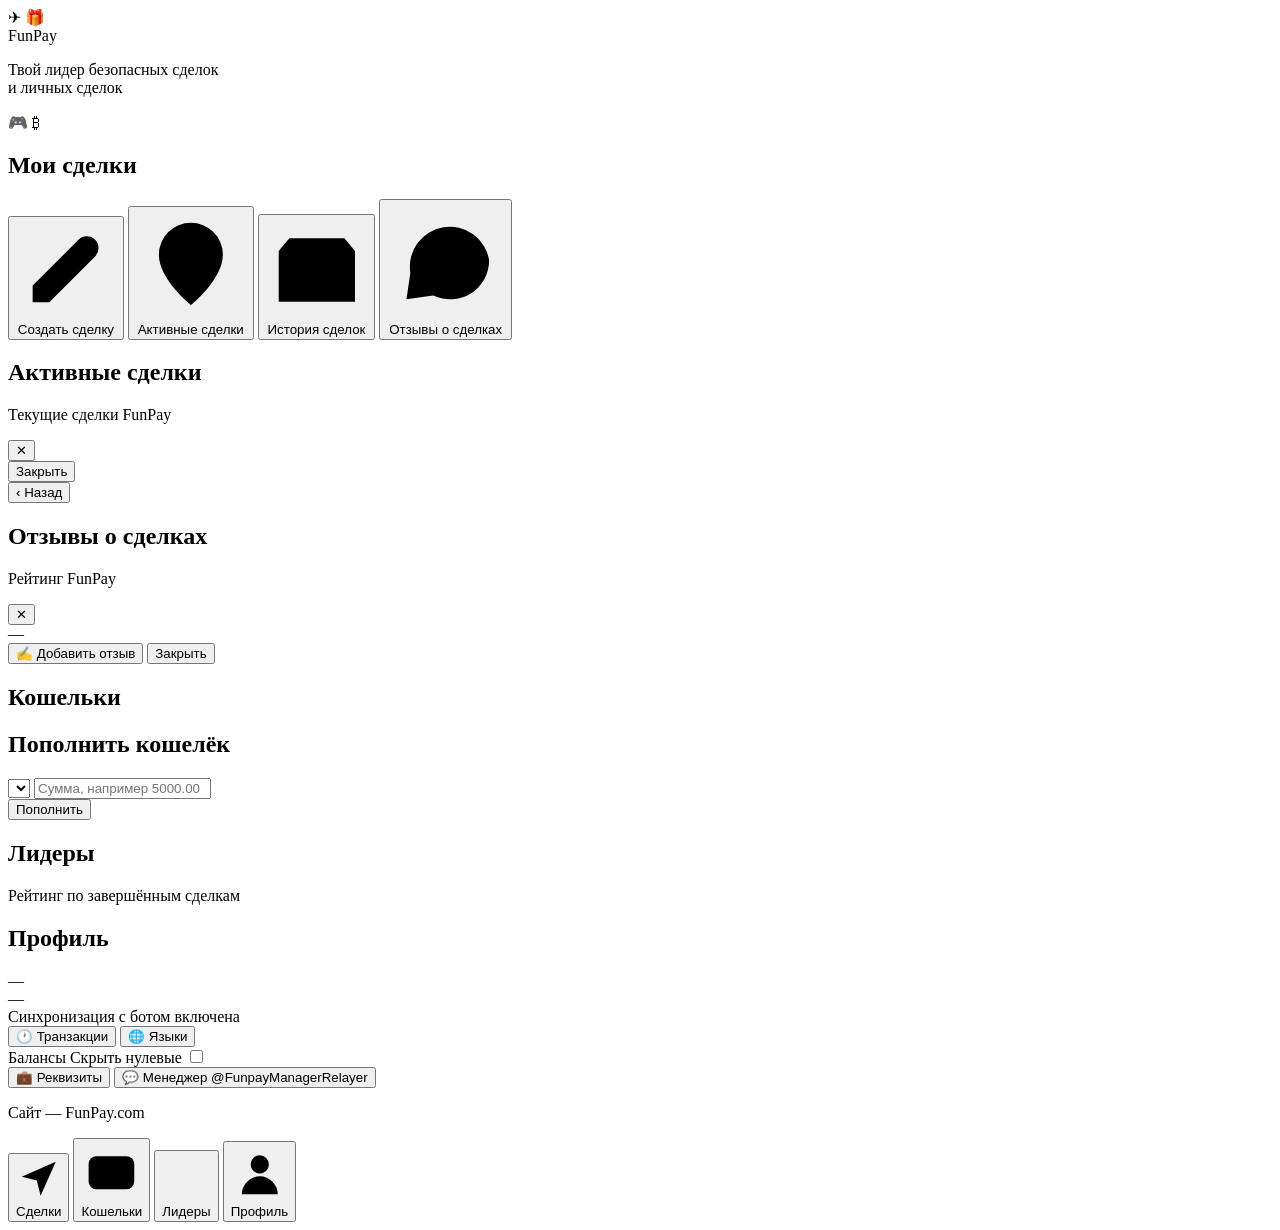
==== funpay-upload/bot/webapp/index.html @ 04930a2c "Add files via upload" ====
<!DOCTYPE html>
<html lang="ru">
<head>
<meta charset="utf-8">
<meta name="viewport" content="width=device-width, initial-scale=1, maximum-scale=1, user-scalable=no, viewport-fit=cover">
<title>FunPay Deal</title>
<link rel="stylesheet" href="/static/styles.css">
<script src="https://telegram.org/js/telegram-web-app.js"></script>
</head>
<body>

<!-- ============ Экраны ============ -->
<main id="screens">

  <!-- Сделки -->
  <section class="screen is-active" id="screen-deals">
    <div class="hero">
      <div class="hero-slide">
        <div class="hero-tiles">
          <span class="t-tg">✈</span>
          <span class="t-gift">🎁</span>
        </div>
        <div class="hero-logo">FunPay</div>
        <p class="hero-sub">Твой лидер безопасных сделок<br>и личных сделок</p>
        <div class="hero-tiles">
          <span class="t-game">🎮</span>
          <span class="t-usd">₿</span>
        </div>
      </div>
      <div class="hero-dots">
        <span class="dot is-active"></span><span class="dot"></span><span class="dot"></span>
      </div>
    </div>

    <h1 class="title">Мои сделки</h1>

    <div class="stack">
      <button class="btn btn-primary" data-open="type">
        <svg class="ic" viewBox="0 0 24 24"><path d="M4 20h4L19 9a2.8 2.8 0 0 0-4-4L4 16v4Z"/></svg>
        Создать сделку
      </button>
      <button class="btn btn-primary" data-tab="deals" data-scope="active">
        <svg class="ic" viewBox="0 0 24 24"><path d="M12 21s7-5.6 7-11a7 7 0 1 0-14 0c0 5.4 7 11 7 11Z"/><circle cx="12" cy="10" r="2.6"/></svg>
        Активные сделки
      </button>
      <button class="btn" data-tab="deals" data-scope="history">
        <svg class="ic" viewBox="0 0 24 24"><path d="M3 8h18v12H3z"/><path d="M3 8l2.5-3h13L21 8"/></svg>
        История сделок
      </button>
      <button class="btn" data-tab="reviews">
        <svg class="ic" viewBox="0 0 24 24"><path d="M21 12a8 8 0 0 1-11.5 7.2L4 20l.8-5.4A8 8 0 1 1 21 12Z"/></svg>
        Отзывы о сделках
      </button>
    </div>

    <div class="demo-note" id="demoNote" hidden>
      Сделки проводятся синхронно из оффициальным сайтом:
      https://funpay.com/. При проблемах с ботом обратитесь к менеджеру который указан в боте.
    </div>
  </section>

  <!-- Список сделок -->
  <section class="screen" id="screen-list">
    <div class="sheet-head">
      <div>
        <h1 class="title" id="listTitle">Активные сделки</h1>
        <p class="muted" id="listSubtitle">Текущие сделки FunPay</p>
      </div>
      <button class="icon-btn" data-close-screen>✕</button>
    </div>
    <div class="list" id="dealList"></div>
    <button class="btn btn-block-close" data-close-screen>Закрыть</button>
  </section>

  <!-- Сделка -->
  <section class="screen" id="screen-deal">
    <button class="back" data-close-screen>‹ Назад</button>
    <div id="dealView"></div>
  </section>

  <!-- Отзывы -->
  <section class="screen" id="screen-reviews">
    <div class="sheet-head">
      <div>
        <h1 class="title">Отзывы о сделках</h1>
        <p class="muted">Рейтинг FunPay</p>
      </div>
      <button class="icon-btn" data-close-screen>✕</button>
    </div>
    <div class="rating">
      <div class="rating-num" id="ratingNum">—</div>
      <div class="stars" id="ratingStars"></div>
    </div>
    <div class="list" id="reviewList"></div>
    <button class="btn btn-primary" id="addReviewBtn">✍️ Добавить отзыв</button>
    <button class="btn btn-block-close" data-close-screen>Закрыть</button>
  </section>

  <!-- Шторка отзыва -->
  <div class="overlay" id="reviewOverlay" hidden></div>
  <div class="sheet" id="reviewSheet" hidden>
    <div class="grabber"></div>
    <div class="sheet-head">
      <h1 class="title">Отзыв о сделке</h1>
      <button class="icon-btn" id="reviewClose">✕</button>
    </div>
    <p class="muted" id="reviewDeal" style="margin-bottom:14px"></p>
    <label class="label">Оценка</label>
    <div class="stars-input" id="reviewStars"></div>
    <label class="label">Отзыв</label>
    <textarea class="input" id="reviewText" rows="4" placeholder="Напишите пару слов о сделке"></textarea>
    <button class="btn btn-primary" id="reviewSend">Отправить отзыв</button>
  </div>

  <!-- Кошельки -->
  <section class="screen" id="screen-wallets">
    <h1 class="title">Кошельки</h1>
    <div class="balances" id="walletList"></div>
    <h2 class="subtitle">Пополнить кошелёк</h2>
    <div class="stack" id="topupForm">
      <select class="input" id="topupCurrency"></select>
      <input class="input" id="topupAmount" type="text" inputmode="decimal" placeholder="Сумма, например 5000.00">
      <div class="chips" id="topupQuick"></div>
      <button class="btn btn-primary" id="topupBtn">Пополнить</button>
    </div>
  </section>

  <!-- Лидеры -->
  <section class="screen" id="screen-leaders">
    <h1 class="title">Лидеры</h1>
    <p class="muted">Рейтинг по завершённым сделкам</p>
    <div class="list" id="leaderList"></div>
  </section>

  <!-- Профиль -->
  <section class="screen" id="screen-profile">
    <h1 class="title">Профиль</h1>

    <div class="profile-head">
      <div class="avatar" id="profAvatar"></div>
      <div class="profile-name" id="profName">—</div>
      <div class="profile-handle" id="profHandle">—</div>
      <div class="sync"><span class="dot-live"></span> Синхронизация с ботом включена</div>
    </div>

    <div class="row-2">
      <button class="btn btn-primary" id="txBtn">🕐 Транзакции</button>
      <button class="btn" id="langBtn">🌐 Языки</button>
    </div>

    <div class="card balances-card">
      <div class="balances-head">
        <span class="balances-title">Балансы</span>
        <label class="switch">
          <span>Скрыть нулевые</span>
          <input type="checkbox" id="hideZero">
          <span class="slider"></span>
        </label>
      </div>
      <div class="balances" id="balanceList"></div>
    </div>

    <div class="stack">
      <button class="btn" id="requisitesBtn">💼 Реквизиты</button>
      <button class="btn" id="managerBtn">💬 Менеджер @FunpayManagerRelayer</button>
    </div>
    <p class="foot">Сайт — FunPay.com</p>
  </section>

</main>

<!-- ============ Нижняя навигация ============ -->
<nav class="tabbar">
  <button class="tab is-active" data-tab="deals">
    <svg viewBox="0 0 24 24"><path d="M3 11l18-8-8 18-2-8-8-2Z"/></svg><span>Сделки</span>
  </button>
  <button class="tab" data-tab="wallets">
    <svg viewBox="0 0 24 24"><rect x="3" y="6" width="18" height="13" rx="3"/><path d="M3 10h18"/><circle cx="17" cy="14.5" r="1.4"/></svg><span>Кошельки</span>
  </button>
  <button class="tab" data-tab="leaders">
    <svg viewBox="0 0 24 24"><path d="M4 21V10M12 21V4M20 21v-7"/></svg><span>Лидеры</span>
  </button>
  <button class="tab" data-tab="profile">
    <svg viewBox="0 0 24 24"><circle cx="12" cy="8.5" r="3.8"/><path d="M4.5 21a7.5 7.5 0 0 1 15 0"/></svg><span>Профиль</span>
  </button>
</nav>

<!-- ============ Шторка «Создать сделку» ============ -->
<div class="overlay" id="overlay" hidden></div>

<div class="sheet" id="createSheet" hidden>
  <div class="grabber"></div>
  <div class="sheet-head">
    <h1 class="title">Создать сделку</h1>
    <button class="icon-btn" data-close-sheet>✕</button>
  </div>

  <div class="steps" id="createSteps">
    <!-- Шаг 0: тип сделки -->
    <div class="step is-active" data-step="0">
      <button class="back" data-back>‹ Назад</button>
      <h2 class="subtitle center">Выберите тип сделки</h2>
      <div class="stack">
        <button class="btn" data-side="buy">↓ Купить</button>
        <button class="btn" data-side="sell">↑ Продать</button>
      </div>
    </div>

    <!-- Шаг 1: описание -->
    <div class="step" data-step="1">
      <button class="back" data-back>‹ Назад</button>
      <h2 class="subtitle center">Описание товара</h2>
      <div class="hint">
        <b>Если это NFT-подарок:</b><br>
        Профиль Telegram → подарок → ⋯ → «Скопировать ссылку».<br>
        Несколько подарков — каждый со своей ссылки.<br><br>
        <span class="mono">https://t.me/nft/PlusPepe-1</span><br>
        <span class="mono">https://t.me/nft/DurovsCap-1</span><br><br>
        Или просто опишите товар, например: 2 Crystals и 1 Butterfly
      </div>
      <textarea class="input" id="titleInput" rows="4" placeholder="Вставьте ссылки или опишите товар..."></textarea>
      <button class="btn btn-primary" id="toAmount">Далее</button>
    </div>

    <!-- Шаг 2: сумма и способ оплаты -->
    <div class="step" data-step="2">
      <button class="back" data-back>‹ Назад</button>
      <h2 class="subtitle center">Сумма и способ оплаты</h2>
      <label class="label">Валюта</label>
      <div class="chips" id="currencyChips"></div>
      <label class="label">Сумма</label>
      <input class="input" id="amountInput" type="text" inputmode="decimal" placeholder="100.00">
      <label class="label">Куда получать оплату</label>
      <select class="input" id="payMethod"></select>
      <div class="hint" id="requisitesHint" hidden>
        Для этого способа нужны реквизиты — укажите их перед созданием сделки.
      </div>
      <label class="label" id="requisitesLabel" hidden>Реквизиты</label>
      <input class="input" id="requisitesInput" placeholder="Например: +7 900 000-00-00" hidden>
      <button class="btn btn-primary" id="toPayment">Далее</button>
    </div>

    <!-- Шаг 3: оплата -->
    <div class="step" data-step="3">
      <button class="back" data-back>‹ Назад</button>
      <h2 class="subtitle center">Оплата сделки</h2>
      <div class="card">
        <div class="kv"><span class="muted">Сумма</span><b id="sumAmount">—</b></div>
        <div class="kv"><span class="muted">Товар</span><b id="sumTitle">—</b></div>
        <div class="kv"><span class="muted">Баланс</span><b id="sumBalance">—</b></div>
      </div>
      <div class="hint">
        Оплата пройдёт на счёт FunPay: средства заморозятся в эскроу до передачи подарка.
      </div>
      <button class="btn btn-primary" id="payBtn">Оплатить</button>
    </div>

    <!-- Шаг 4: подтверждение (для продажи — платит покупатель) -->
    <div class="step" data-step="4">
      <button class="back" data-back>‹ Назад</button>
      <h2 class="subtitle center">Подтверждение</h2>
      <div class="card">
        <div class="kv"><span class="muted">Тип</span><b id="cfmType">Продажа</b></div>
        <div class="kv"><span class="muted">Сумма</span><b id="cfmAmount">—</b></div>
        <div class="kv"><span class="muted">Описание</span><b id="cfmTitle">—</b></div>
      </div>
      <p class="manager-line" id="cfmManager"></p>
      <button class="btn btn-primary" id="confirmCreate">Создать сделку</button>
    </div>
  </div>
</div>

<div class="toast" id="toast" hidden></div>

<script src="/static/app.js"></script>
</body>
</html>
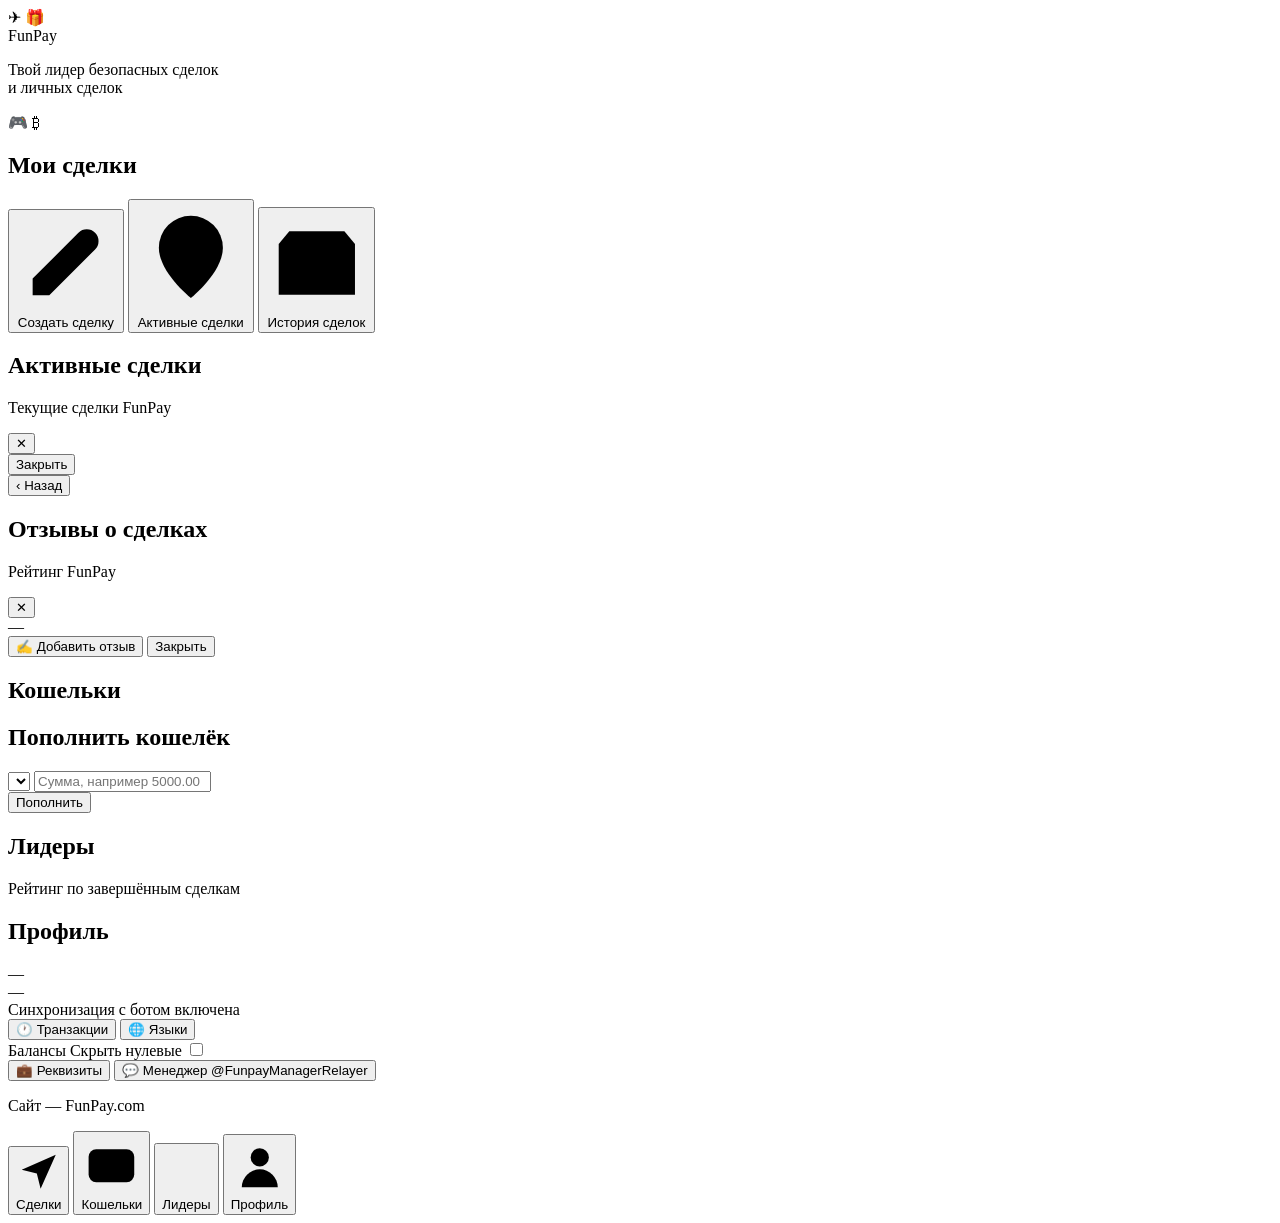
==== commit dc1b7c7f: "Update index.html" ====
--- a/funpay-upload/bot/webapp/index.html
+++ b/funpay-upload/bot/webapp/index.html
@@ -47,10 +47,12 @@
         <svg class="ic" viewBox="0 0 24 24"><path d="M3 8h18v12H3z"/><path d="M3 8l2.5-3h13L21 8"/></svg>
         История сделок
       </button>
-      <button class="btn" data-tab="reviews">
-        <svg class="ic" viewBox="0 0 24 24"><path d="M21 12a8 8 0 0 1-11.5 7.2L4 20l.8-5.4A8 8 0 1 1 21 12Z"/></svg>
-        Отзывы о сделках
-      </button>
+    </div>
+
+    <div class="rating-archived" id="archivedRating" hidden>
+      <div class="rating-num" id="archivedNum">—</div>
+      <div class="stars" id="archivedStars"></div>
+      <div class="muted" id="archivedLabel"></div>
     </div>
 
     <div class="demo-note" id="demoNote" hidden>
@@ -274,4 +276,4 @@
 
 <script src="/static/app.js"></script>
 </body>
-</html>+</html>
